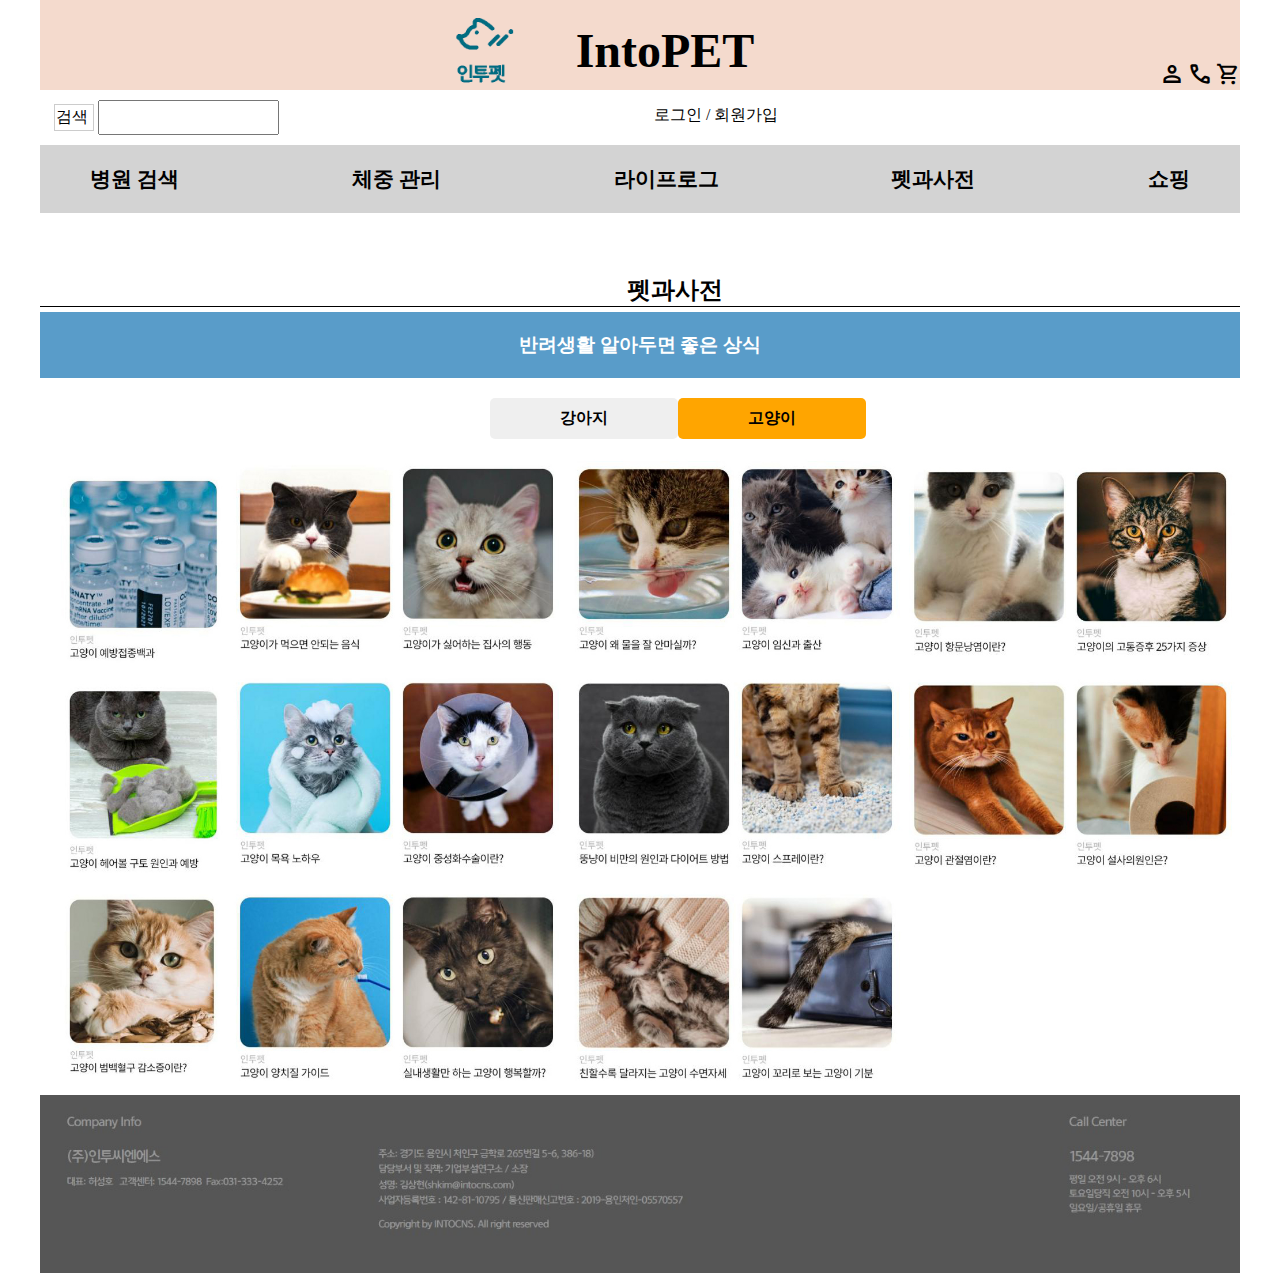
==== cat.html @ 925472c2 "Add files via upload" ====
<!DOCTYPE html>
<html lang="ko">
<head>
<meta charset="utf-8">
<meta name="viewport" content="width=device-width">
<title>인투펫</title>
<script src="js/jquery-1.12.3.js"></script>
 <link rel="stylesheet" href="https://fonts.googleapis.com/css2?family=Material+Symbols+Outlined:opsz,wght,FILL,GRAD@20..48,100..700,0..1,-50..200" />
 <link rel="stylesheet" type="text/css" href="css/intopet.css">
</head>
<style>
embed {width:100%; height:220px;}
h2 {text-align:center; border-bottom:1px solid black;}
h3 {color:white; background:#599cc9; padding:20px; text-align:center; margin-top:5px;}
button {padding:10px 70px 10px 70px;  border:none; font-weight:bold; font-size:1rem; cursor:pointer;
        border-radius:5px;}
#bb  {background:orange;}
#button {display:flex;  border:0px solid red; margin-left:450px; margin-top:20px;
         margin-bottom:10px;}
</style>
<body>
   <div id="layout">
    <embed src="header.html">
     <main>
       <h2>펫과사전</h2>
       <h3>반려생활 알아두면 좋은 상식</h3>
	   <div id='button'>
	   <a href='pet.html'><button type='button'>강아지</button></a>
	   <a href='cat.html'><button type='button' id='bb'>고양이</button></a>
	   </div>
       <img src='images/cat1.jpg' alt='강아지'>
    </main>
</body>
    <footer><img src="images/footer.jpg" alt="하단"></footer>
</div>
</html>
---- css/intopet.css ----
@charset "utf-8";


* {margin:0; padding:0; box-sizing:border:box;}
#layout {display:block; width:1200px; max-width:100%; margin:auto;}
a {text-decoration:none; color:black;}

#header  {width:100%; border:none; text-align:center; font-size:1.3rem; 
          border:1px solid white; background:white;}

		
img{display:block; max-width:100%;}
main> div {display:flex;}


#layout h1 {margin:0; font-size:3rem;}
main h2 {padding:50px 0 0 70px;}
#layout a {color:black;}
			
#login {float:right; transform:translateX(375px); margin-top:5px;}

.top {border:0px solid red; display:flex; flex:1;}
.top>div {display:flex; width:70%; padding:30px; border:0px solid red;}
.top>div>section {border:0px solid yellow; width:120%;}
.top>div img {width:80%; margin:auto; transform:translateY(-40px);}
.top>div h3 {font-size:1rem; text-align:center; transform:translateY(-135px);
             color:white;}

#as {transform:translateY(-170px); width:70%;}

#cal {float:right; float:right;}
aside {width:55%;}
 
#dogcat img {width:120%; transform:translateY(-120px);}
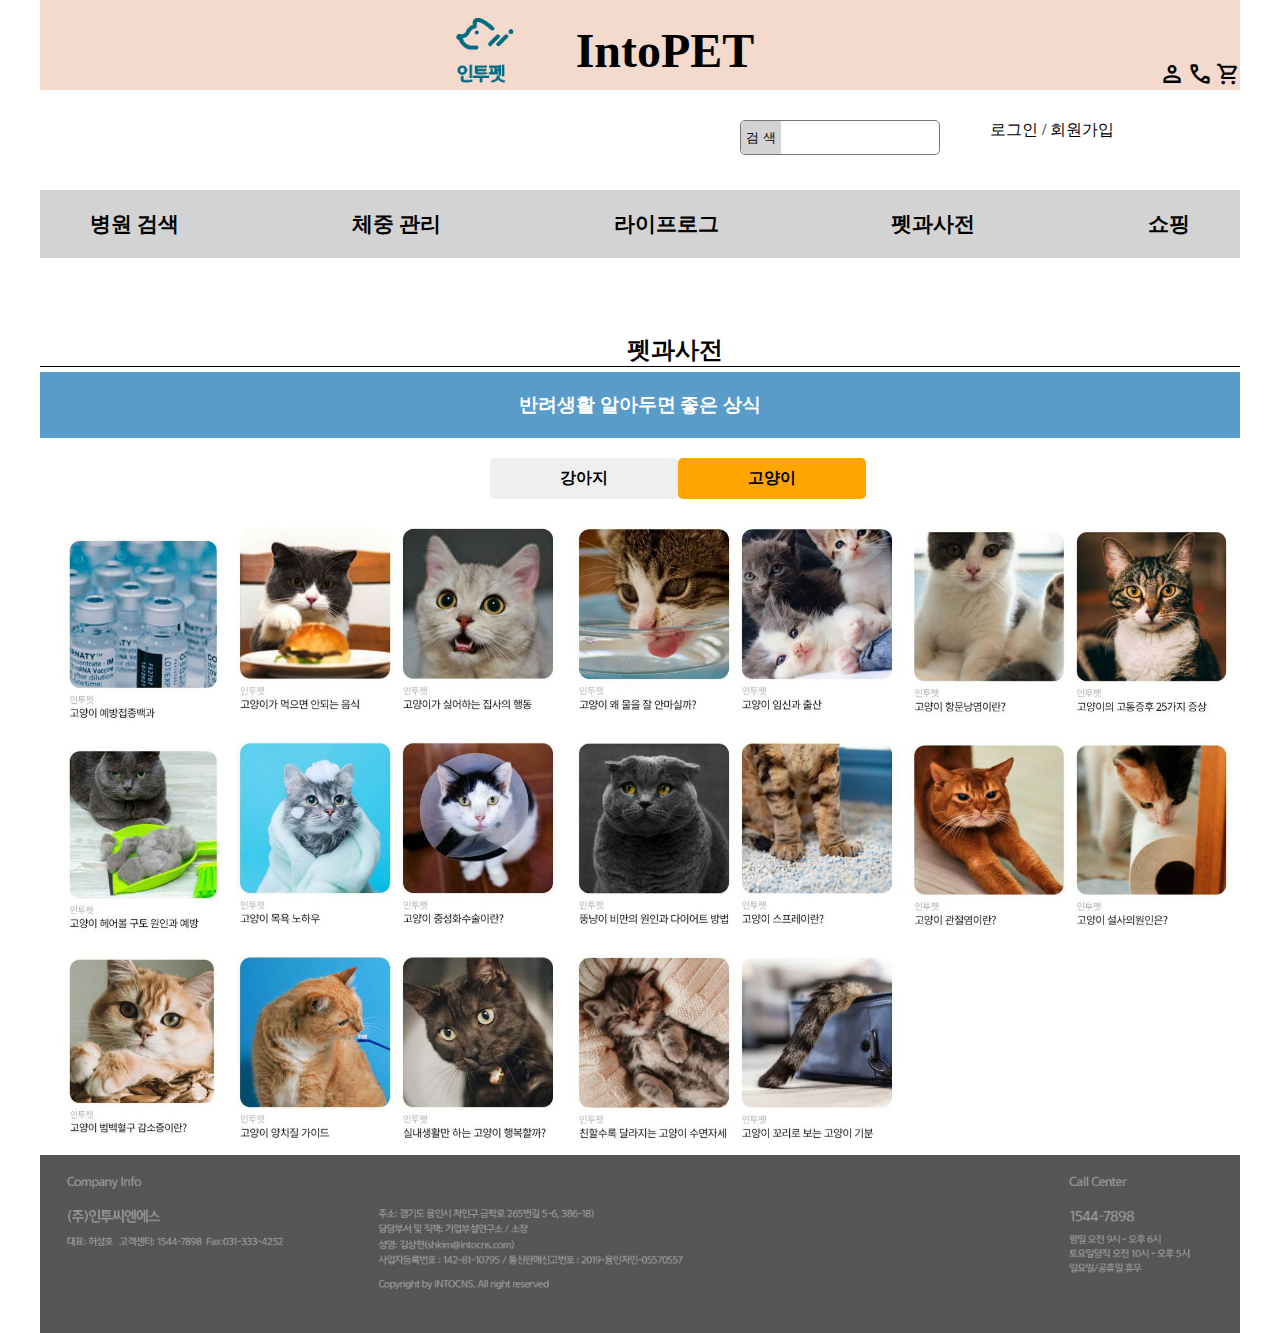
==== commit 06507cba: "Add files via upload" ====
--- a/cat.html
+++ b/cat.html
@@ -9,7 +9,7 @@
  <link rel="stylesheet" type="text/css" href="css/intopet.css">
 </head>
 <style>
-embed {width:100%; height:220px;}
+embed {width:100%; height:280px;}
 h2 {text-align:center; border-bottom:1px solid black;}
 h3 {color:white; background:#599cc9; padding:20px; text-align:center; margin-top:5px;}
 button {padding:10px 70px 10px 70px;  border:none; font-weight:bold; font-size:1rem; cursor:pointer;
--- a/css/intopet.css
+++ b/css/intopet.css
@@ -5,19 +5,18 @@
 #layout {display:block; width:1200px; max-width:100%; margin:auto;}
 a {text-decoration:none; color:black;}
 
-#header  {width:100%; border:none; text-align:center; font-size:1.3rem; 
-          border:1px solid white; background:white;}
+
 
 		
 img{display:block; max-width:100%;}
-main> div {display:flex;}
+
 
 
 #layout h1 {margin:0; font-size:3rem;}
 main h2 {padding:50px 0 0 70px;}
 #layout a {color:black;}
 			
-#login {float:right; transform:translateX(375px); margin-top:5px;}
+
 
 .top {border:0px solid red; display:flex; flex:1;}
 .top>div {display:flex; width:70%; padding:30px; border:0px solid red;}
